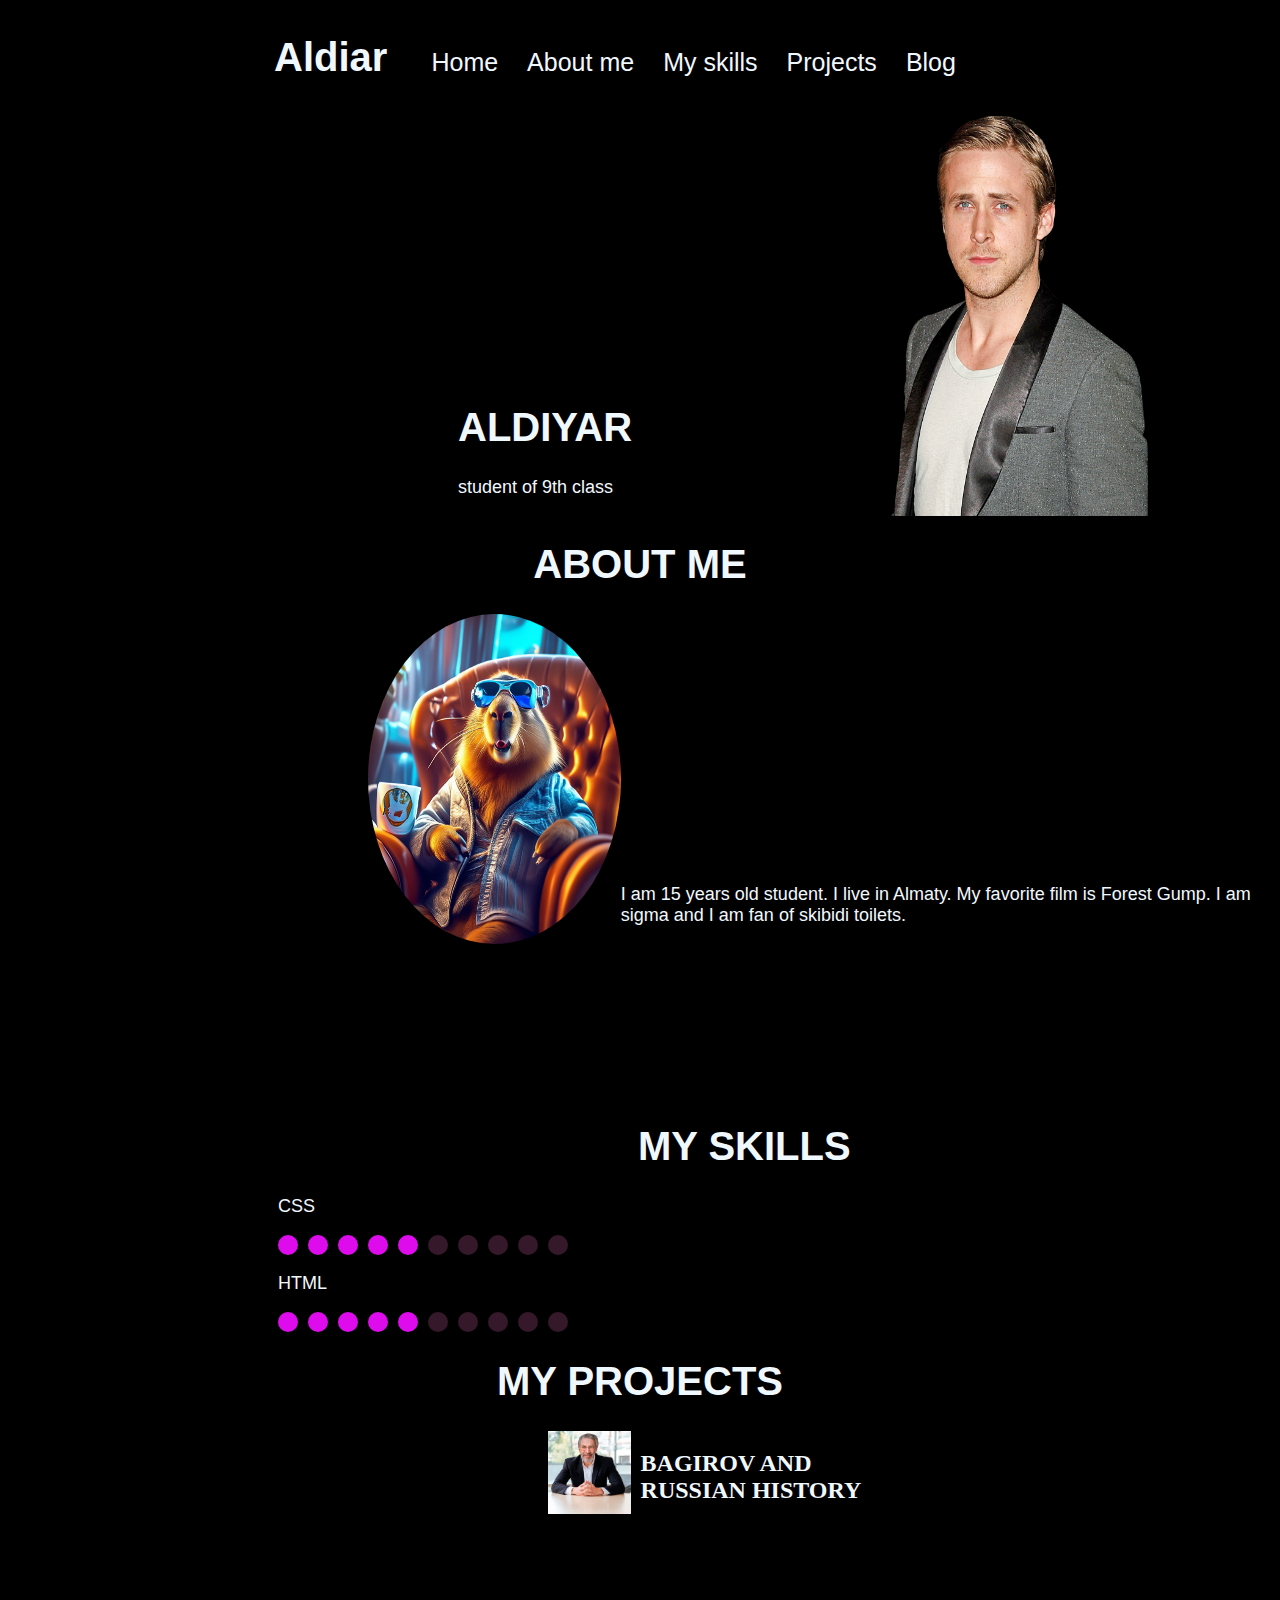
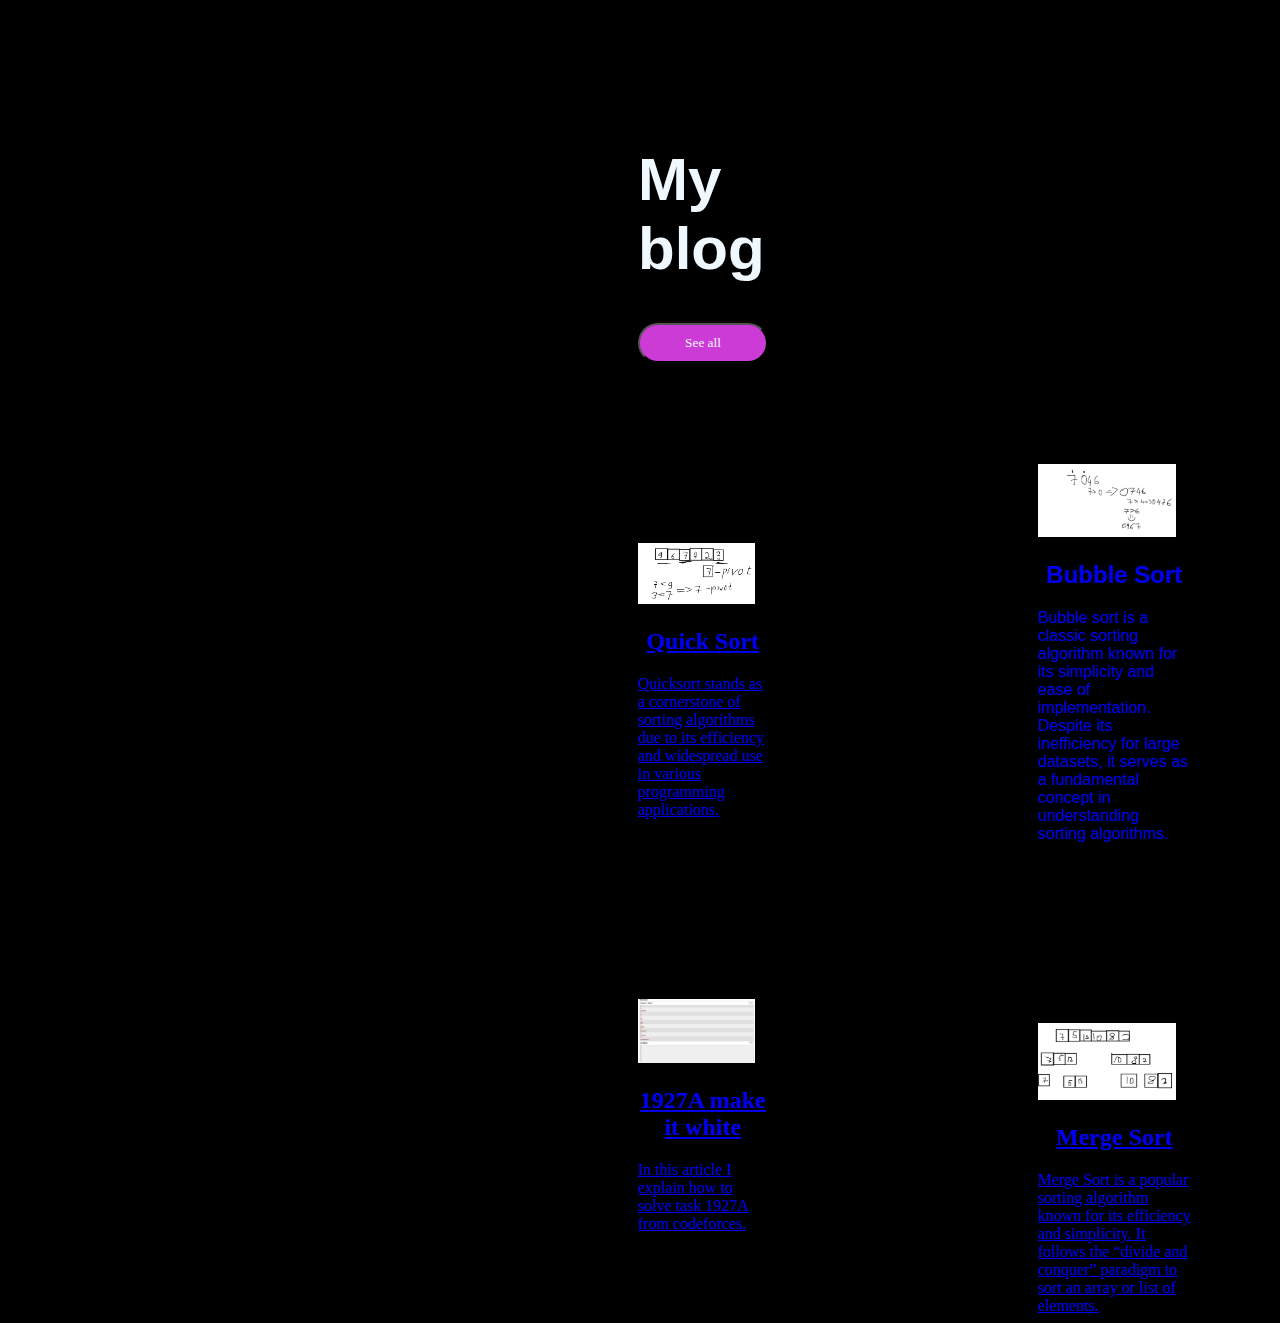
==== AldiarProject95/Aldiarwall201.html @ 56c43e00 "Add files via upload" ====
<!DOCTYPE HTML>
<html>
 <head>
  <meta http-equiv="Content-Type" content="text/html; charset=utf-8">
  <link rel="stylesheet" type="text/css" href="Aldiarcss.css">
  <script src="Aldiarjs123.js"></script>
  <title>Title </title>
 </head>
 <body>
  <div class="all">
    <header>
      <div class="menu">
        <div class="Logo">
          <h1>Aldiar</h1>
        </div>
        <div class="top-menu"> 
          <ul>
            <li href="#"><a>Home </a></li>
            <li><a href="#about_me">About me </a></li>
            <li ><a href="#my_skills">My skills </a></li>
            <li><a href="#my_projects">Projects </a></li>
            <li><a  href="#my_blog">Blog </a></li>
          </ul>
        </div>
      </div>
    </header>
    <section class="main"> 
      <div class="first">
        <h1 > ALDIYAR</h1>
        <p> student of 9th class </p>
      </div>
      <img src="img/Ryan.png"> 
    </section>

    <div class="ME">
      <h1 id="about_me" align="center">ABOUT ME</h1>
      <div class="ME2">
        <img class="capibara" src="img/capibara.jpeg"> 
        <p class="pm">I am 15 years old student. I live in Almaty.
          My favorite film is Forest Gump. I am sigma and I am fan of skibidi toilets.
        </p>
      </div>
    </div>
    
    <div class="skills"> 
      <h1 class="skill" id="my_skills">MY SKILLS</h1>
      <p>CSS</p>
      <section class="maincircle1">
      <div class="circle"></div>
      <div class="circle1"></div>
      <div class="circle2"></div>
      <div class="circle3"></div>
      <div class="circle4"></div>
      <div class="circle5"></div>
      <div class="circle6"></div>
      <div class="circle7"></div>
      <div class="circle8"></div>
      <div class="circle9"></div>
    </section>
      <p>HTML</p>
      <section class="maincircle1">
        <div class="circle"></div>
        <div class="circle1"></div>
        <div class="circle2"></div>
        <div class="circle3"></div>
        <div class="circle4"></div>
        <div class="circle5"></div>
        <div class="circle6"></div>
        <div class="circle7"></div>
        <div class="circle8"></div>
        <div class="circle9"></div>
      </section>
    </div>

    <div class="project">
      <h1 id="my_projects" class="projects" align="center">MY PROJECTS</h1>
      <div class="bebe">
      <a class="istorik" href="Bagirov/Spasiedinorogov.html"><img src="Bagirov/channels4_profile.jpg" ></a>
      <h2>BAGIROV AND RUSSIAN HISTORY</h2>
    </div>
    </div>

    <div class="blog">
      <section class="stolbl">
      <div class="mainblog">
      <h1 id="my_blog">My blog</h1>
      <a href="https://medium.com/@aldiyar.ruslanuly26" target="_blank" ><button type="button">See all</button></a>
      <div class="quick">
        <a href="https://medium.com/@aldiyar.ruslanuly26/quick-sort-df90efa2ebf8" target="_blank">  <img src="img/quick.png"> 
            <h2 align="center">Quick Sort</h2>
            Quicksort stands as a cornerstone of sorting algorithms due to its efficiency and widespread use in various programming applications. 
        </a>
        </div>
        <div class="white">
          <a href="https://medium.com/@aldiyar.ruslanuly26/1927a-make-it-white-e04db2be03ba" target="_blank">  <img src="img/white.png"> 
              <h2 align="center">1927A make it white</h2>
              In this article I explain how to solve task 1927A from codeforces.
          </a>
          </div>
      </div>
    </section>
      <section class="stolbr">
      <div class="bubble">
      <a href="https://medium.com/@aldiyar.ruslanuly26/bubble-sort-99917fdc57d2" target="_blank">  <img src="img/bubble.png"> 
          <h2 align="center">Bubble Sort</h2>
          Bubble sort is a classic sorting algorithm known for its simplicity and ease of implementation. Despite its inefficiency for large datasets, it serves as a fundamental concept in understanding sorting algorithms.
      </a>
      </div>
      <div class="merge">
        <a href="https://medium.com/@aldiyar.ruslanuly26/merge-sort-c3335087015f" target="_blank">  <img src="img/merge.png"> 
            <h2 align="center">Merge Sort</h2>
            Merge Sort is a popular sorting algorithm known for its efficiency and simplicity. It follows the “divide and conquer” paradigm to sort an array or list of elements.
        </a>
        </div>
      </section>
    </div>
  </div>
 </body>
</html>
---- AldiarProject95/Aldiarcss.css ----
body{
    background-color: black;
    color: aliceblue;
}
.all{
    display:block;
}
Header{
    display: flex;
    justify-content: center ;
    height: 100px;
}
.Logo, .top-menu{
    display: inline-block;
}
.top-menu, li{
    margin-right: 25px;
    display: inline-block;
}
.top-menu a{
    font-family: 'Franklin Gothic Medium', 'Arial Narrow', Arial, sans-serif;
    text-decoration: none;
    font-size: 25px;
    color: aliceblue;
}
.top-menu a:hover{
    color: aqua;
}
.Logo h1{
    font-family: 'Franklin Gothic Medium', 'Arial Narrow', Arial, sans-serif;
    font-size: 40px;
}
.all{
    display: flex;
    flex-direction: column; 
}
.main{
    margin-left: 50vh;
    display: flex;
}
.first{
    display: block;
    justify-content: center;
    margin-top: 30vh;
}
.first, p{
    font-size: large ;
    font-family: 'Gill Sans', 'Gill Sans MT', Calibri, 'Trebuchet MS', sans-serif;
}
.first, img{
    width: 90%;
}
.ME{
    display:block;
}
.ME, h1{
    font-family: 'Franklin Gothic Medium', 'Arial Narrow', Arial, sans-serif;
    font-size: 40px;
    align: center;
}
.ME2{
    display: flex;

}
.capibara{
    width: 20%;
    border-radius: 50%;
    margin-left: 40vh;
}
.pm{
    margin-top: 30vh;
}
.skills{
    display: block;
    margin-left:30vh;
}
.skill{
    margin-left: 40vh;
    margin-top: 20vh;
}
.circle{
    height: 20px;
      width: 20px;
      background-color: rgb(222, 12, 237);
      border-radius: 50%;
      margin-right: 10px;
    }
.circle1{
height: 20px;
  width: 20px;
  background-color: rgb(222, 12, 237);;
  border-radius: 50%;
  margin-right: 10px;
}
.circle2{
    height: 20px;
      width: 20px;
      background-color: rgb(222, 12, 237);;
      border-radius: 50%;
      margin-right: 10px;
    }
    .circle3{
        height: 20px;
          width: 20px;
          background-color: rgb(222, 12, 237);;
          border-radius: 50%;
          margin-right: 10px;
        }
        .circle4{
            height: 20px;
              width: 20px;
              background-color: rgb(222, 12, 237);;
              border-radius: 50%;
              margin-right: 10px;
            }
            .circle5{
                height: 20px;
                  width: 20px;
                  background-color: rgb(53, 24, 42);
                  border-radius: 50%;
                  margin-right: 10px;
                }
        .circle6{
        height: 20px;
         width: 20px;
        background-color: rgb(53, 24, 42);
          border-radius: 50%;
          margin-right: 10px;
           }
      .circle7{
          height: 20px;
         width: 20px;
         background-color: rgb(53, 24, 42);
        border-radius: 50%;
        margin-right: 10px;
        }
        .circle8{
        height: 20px;
         width: 20px;
         background-color: rgb(53, 24, 42);
        border-radius: 50%;
        margin-right: 10px;
        }
        .circle9{
            height: 20px;
             width: 20px;
             background-color: rgb(53, 24, 42);
            border-radius: 50%;
            margin-right: 10px;
            }
.maincircle1{
    display: flex;
}
.project{
    display: block;
}
.projects{

}
.istorik{
    width:15%;
    margin-left:60vh;
}
.bebe a:hover{
    color: aqua;
}
.bebe{
    display: flex;
    margin-right: 40vh;
}
.blog{
    display: flex;
    margin-top: 20vh;
}
.mainblog{
    
    margin-left: 70vh;
    display: block;
}
.mainblog h1{
    font-size: 60px;
}
.mainblog button{
    width:130px;
    height: 40px;
    border-radius: 40px;
    font-family: fantasy;
    color: aliceblue;
    background-color: rgb(204, 59, 214);
}
.bubble{
    margin-left: 30vh;
    width: 40%;
    margin-top: 20vh;
}
.bubble a{
    text-decoration: none;
    font-family: 'Gill Sans', 'Gill Sans MT', Calibri, 'Trebuchet MS', sans-serif;
}
.merge{
    margin-left: 30vh;
    width: 40%;
    margin-top: 20vh;
}
.stolbr{
    display: block;
    margin-right: 100vh;
    margin-top: 20vh;
}
.stolbl{
    display: block;
}
.quick{
    margin-top: 20vh;
}
.white{
    margin-top: 20vh;
}
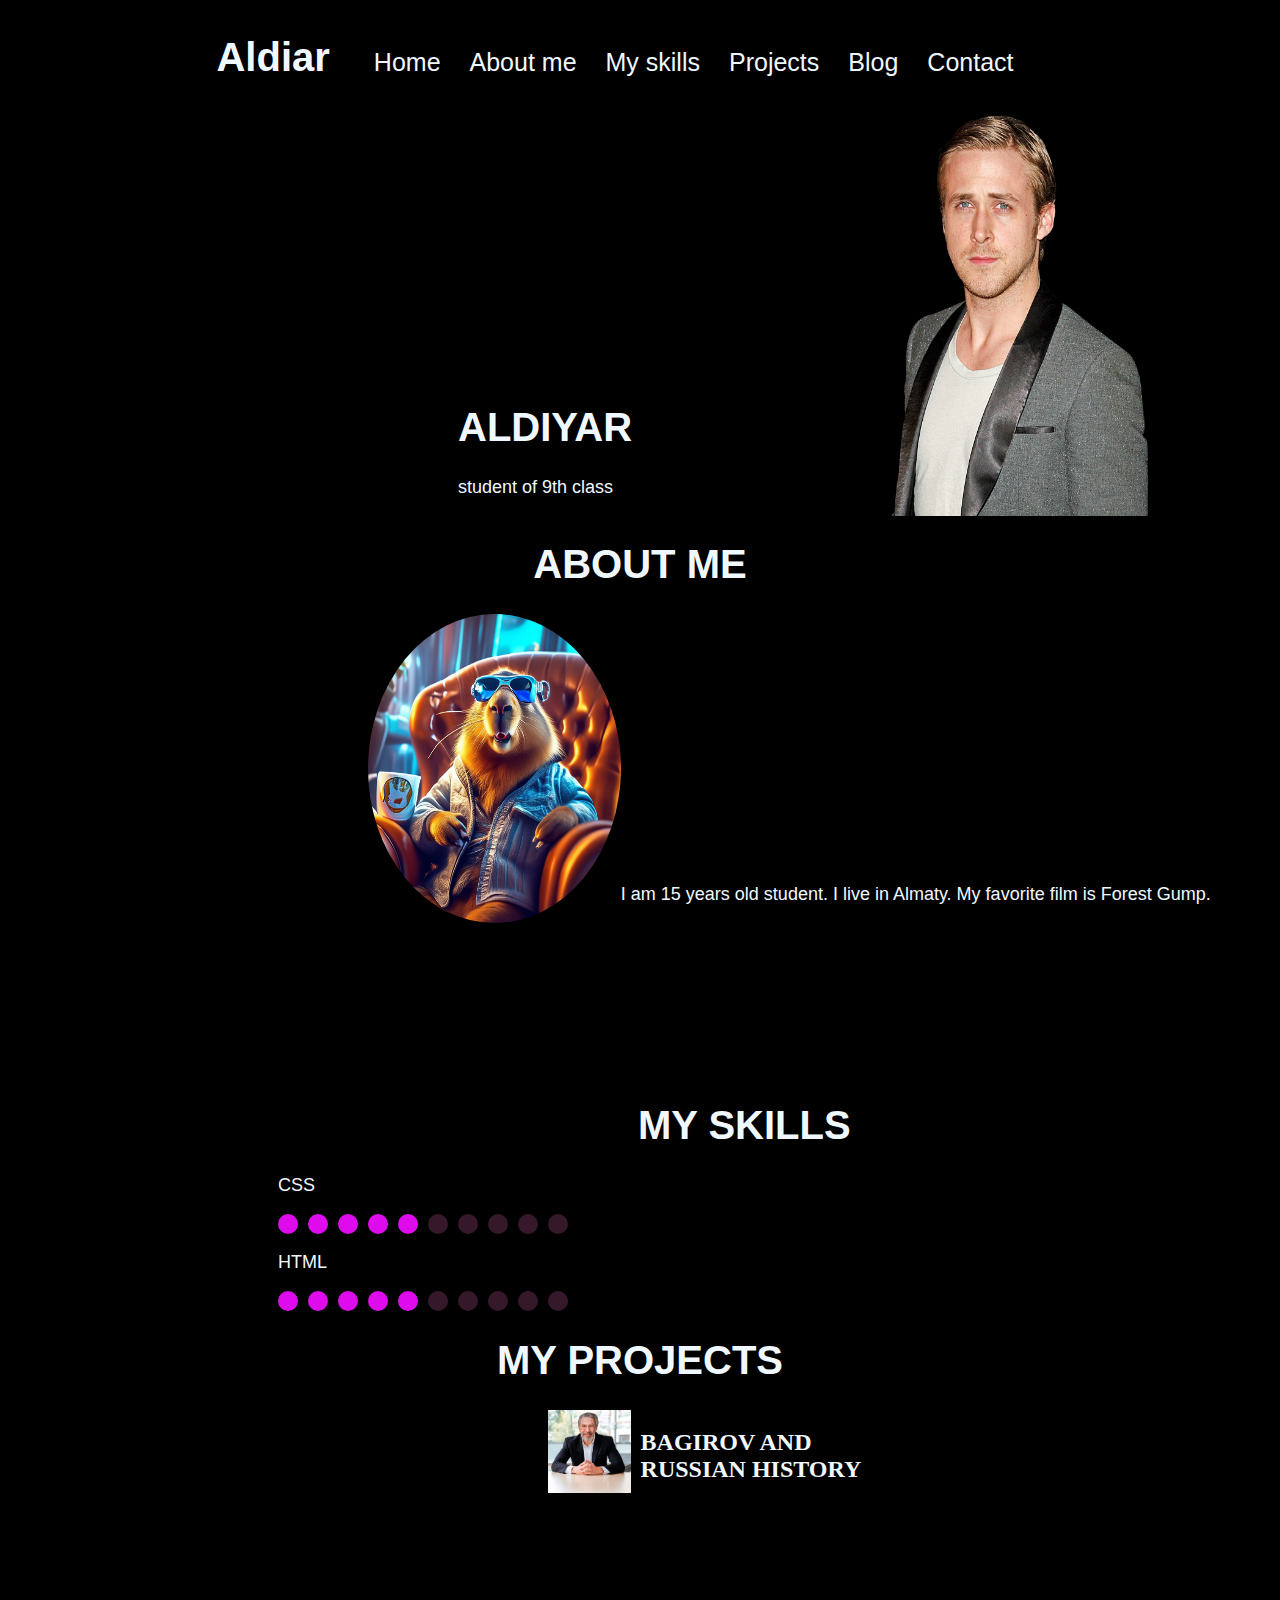
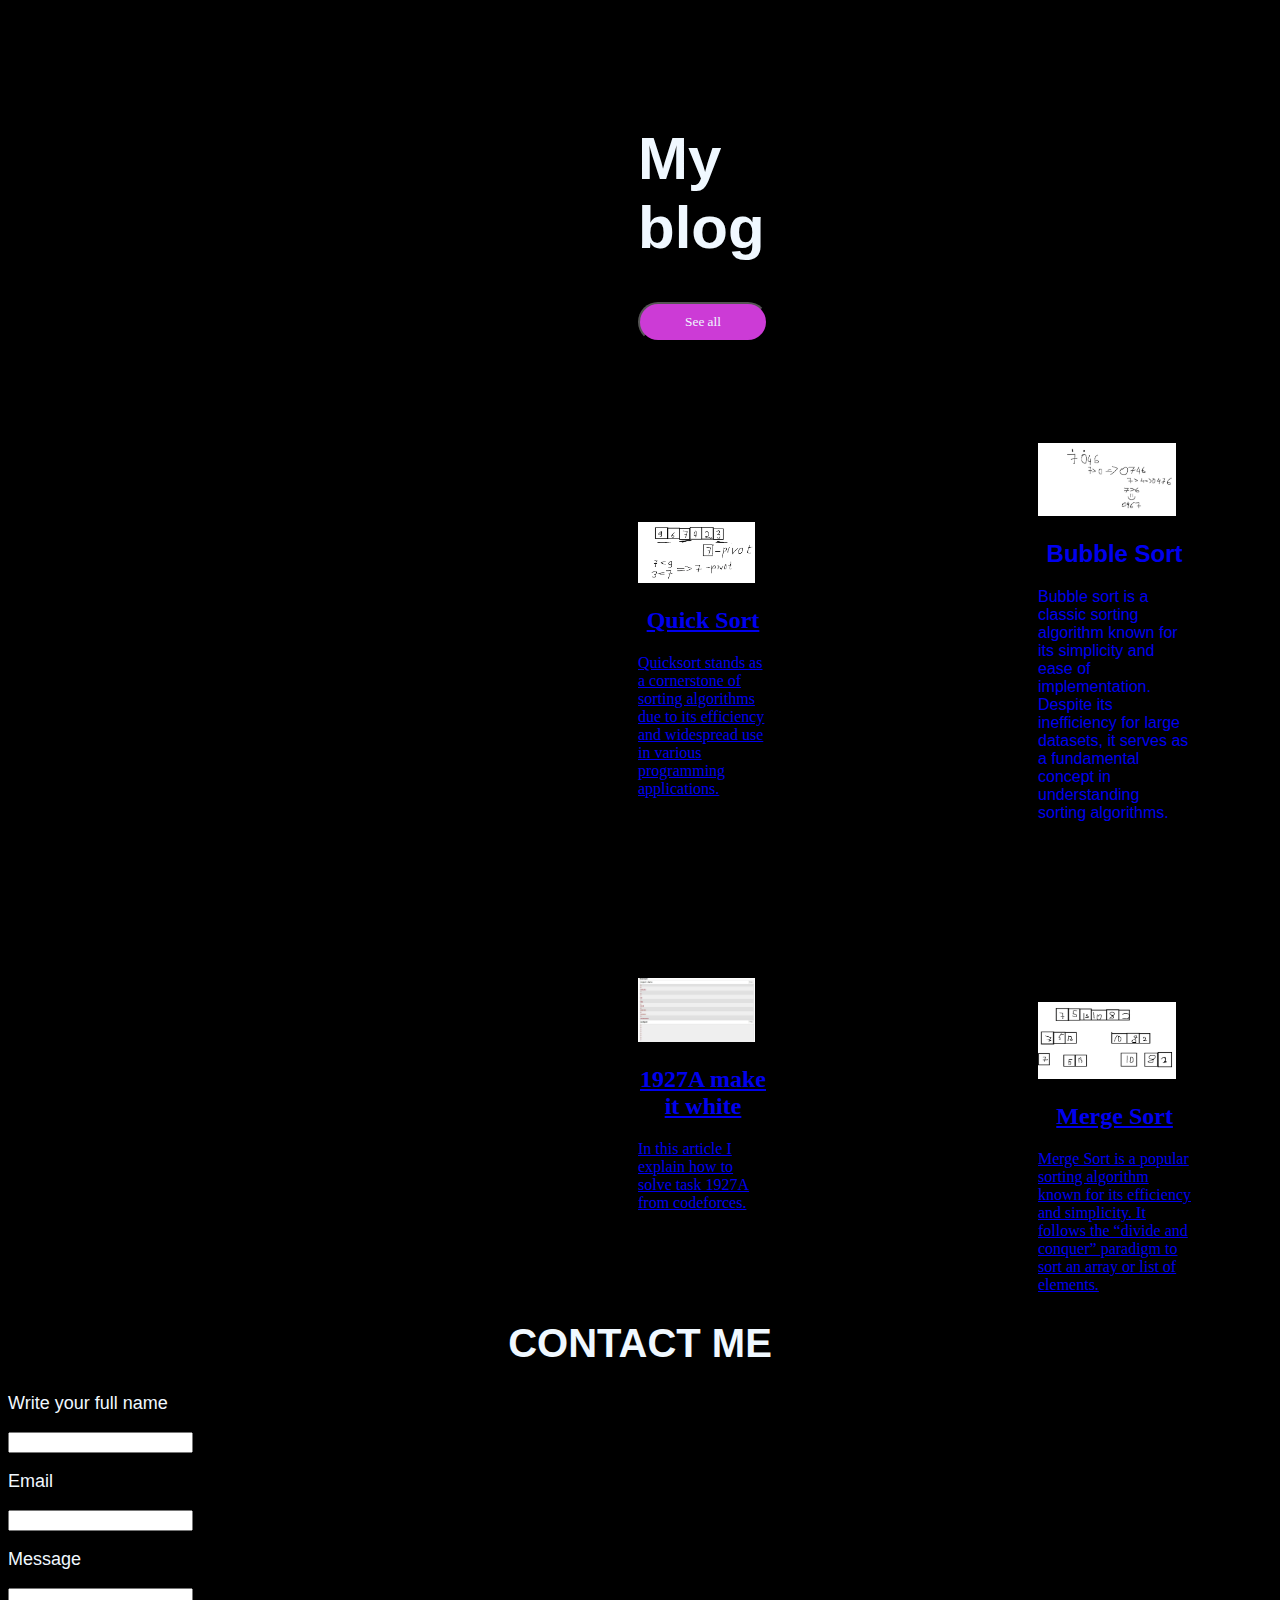
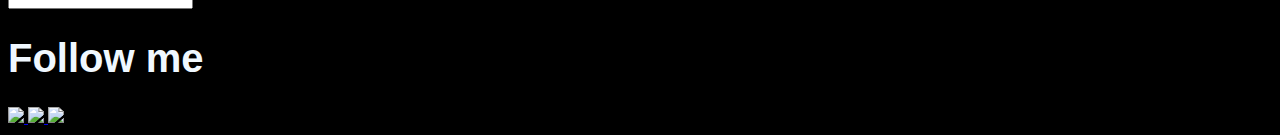
==== commit 133ab43e: "Update Aldiarwall201.html" ====
--- a/AldiarProject95/Aldiarwall201.html
+++ b/AldiarProject95/Aldiarwall201.html
@@ -20,6 +20,7 @@
             <li ><a href="#my_skills">My skills </a></li>
             <li><a href="#my_projects">Projects </a></li>
             <li><a  href="#my_blog">Blog </a></li>
+            <li><a  href="#contact_me">Contact </a></li>
           </ul>
         </div>
       </div>
@@ -37,7 +38,7 @@
       <div class="ME2">
         <img class="capibara" src="img/capibara.jpeg"> 
         <p class="pm">I am 15 years old student. I live in Almaty.
-          My favorite film is Forest Gump. I am sigma and I am fan of skibidi toilets.
+          My favorite film is Forest Gump. 
         </p>
       </div>
     </div>
@@ -75,7 +76,7 @@
     <div class="project">
       <h1 id="my_projects" class="projects" align="center">MY PROJECTS</h1>
       <div class="bebe">
-      <a class="istorik" href="Bagirov/Spasiedinorogov.html"><img src="Bagirov/channels4_profile.jpg" ></a>
+      <a class="istorik" href="Bagirov/Spasiedinorogov.html" target="_blank"><img src="Bagirov/channels4_profile.jpg" ></a>
       <h2>BAGIROV AND RUSSIAN HISTORY</h2>
     </div>
     </div>
@@ -114,6 +115,27 @@
         </div>
       </section>
     </div>
+          <div class="contact">
+            <h1 id="contact_me" align="center" >CONTACT ME</h1>
+            <p>Write your full name</p>
+            <form>
+              <input type="text">
+            </form>
+            <p>Email</p>
+            <form>
+              <input type="text">
+            </form>
+            <p>Message</p>
+            <form>
+              <input type="text">
+            </form>
+          </div>
+          <section class="last">
+              <h1>Follow me</h1>
+              <a href="https://www.youtube.com/watch?v=dQw4w9WgXcQ" target="_blank"><img src="img/youtube.png"> </a>
+              <a href="https://www.twitch.tv/mazellovvv" target="_blank"><img src="img/twitch.png"> </a>
+              <a href="https://www.tiktok.com/@rv1.psycho/video/7356610222376373512" target="_blank"><img src="img/tiktok.png"> </a>
+          </section>
   </div>
  </body>
-</html>+</html>
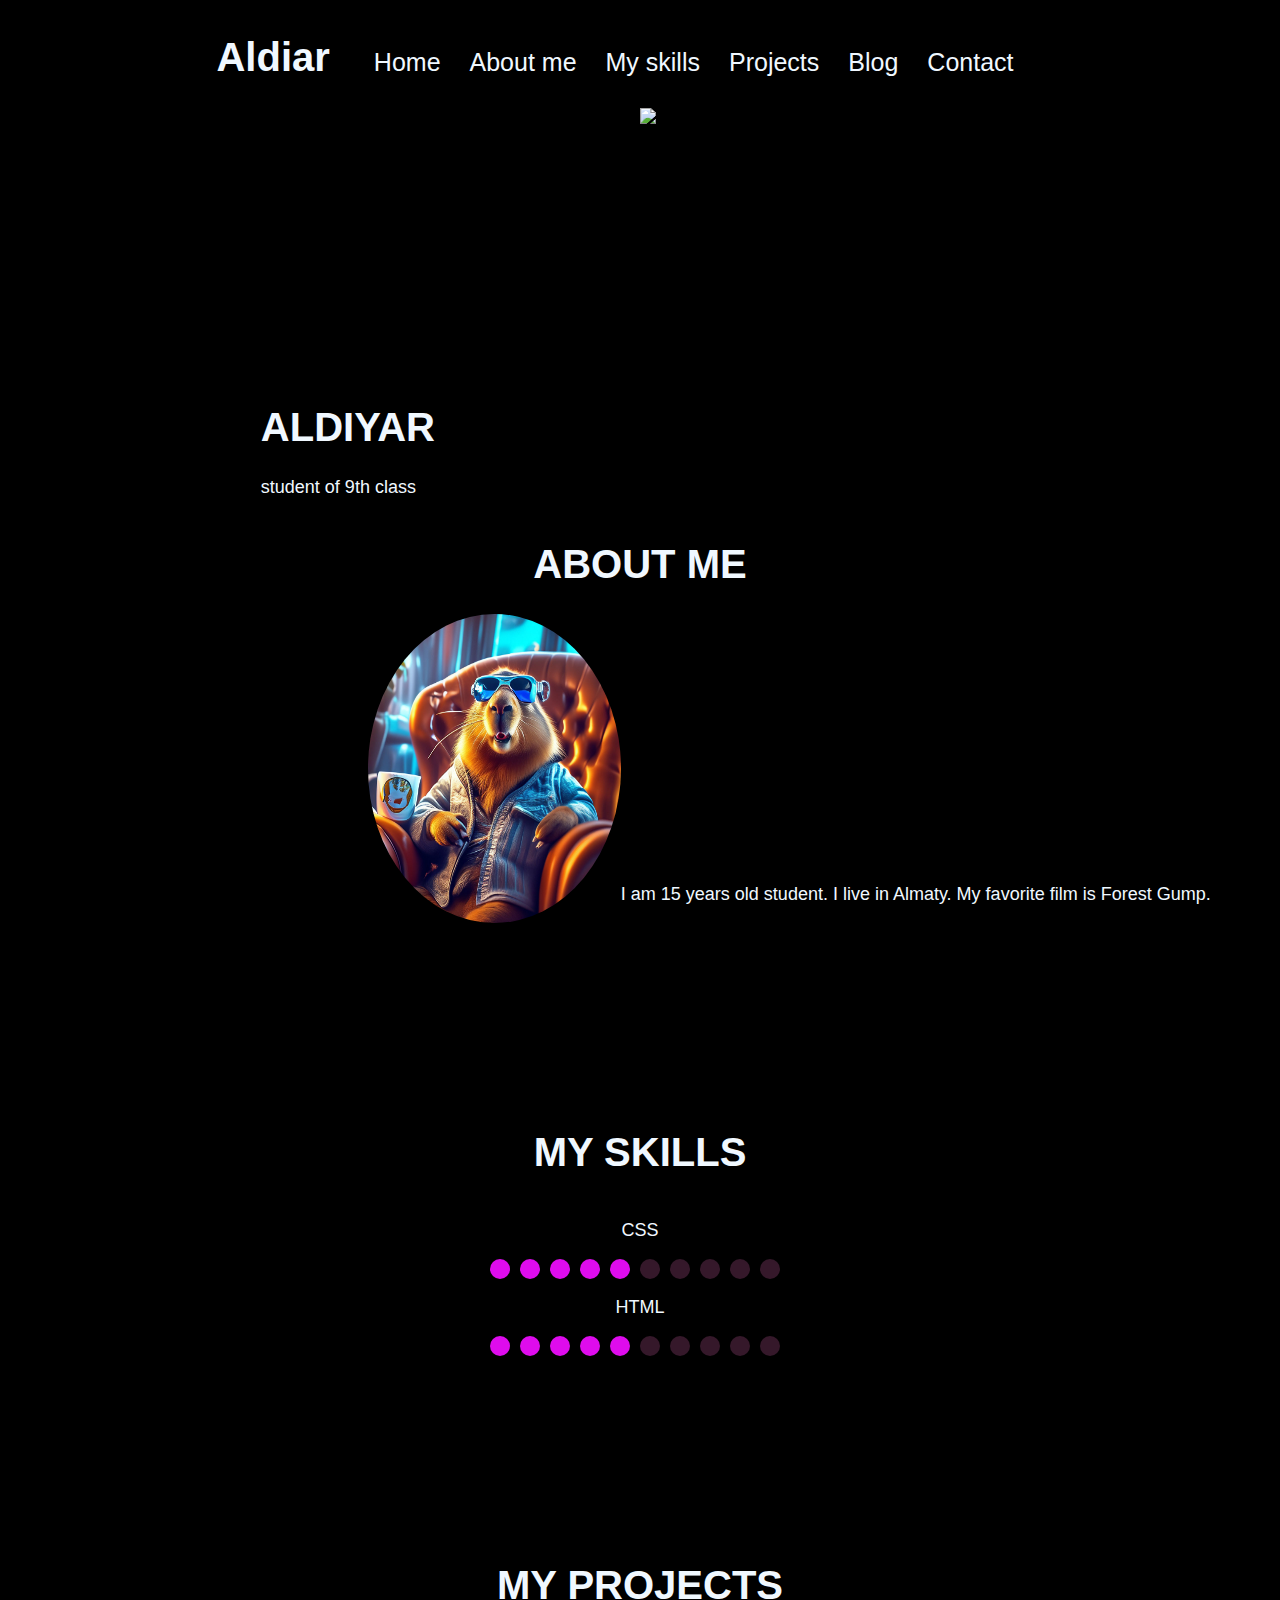
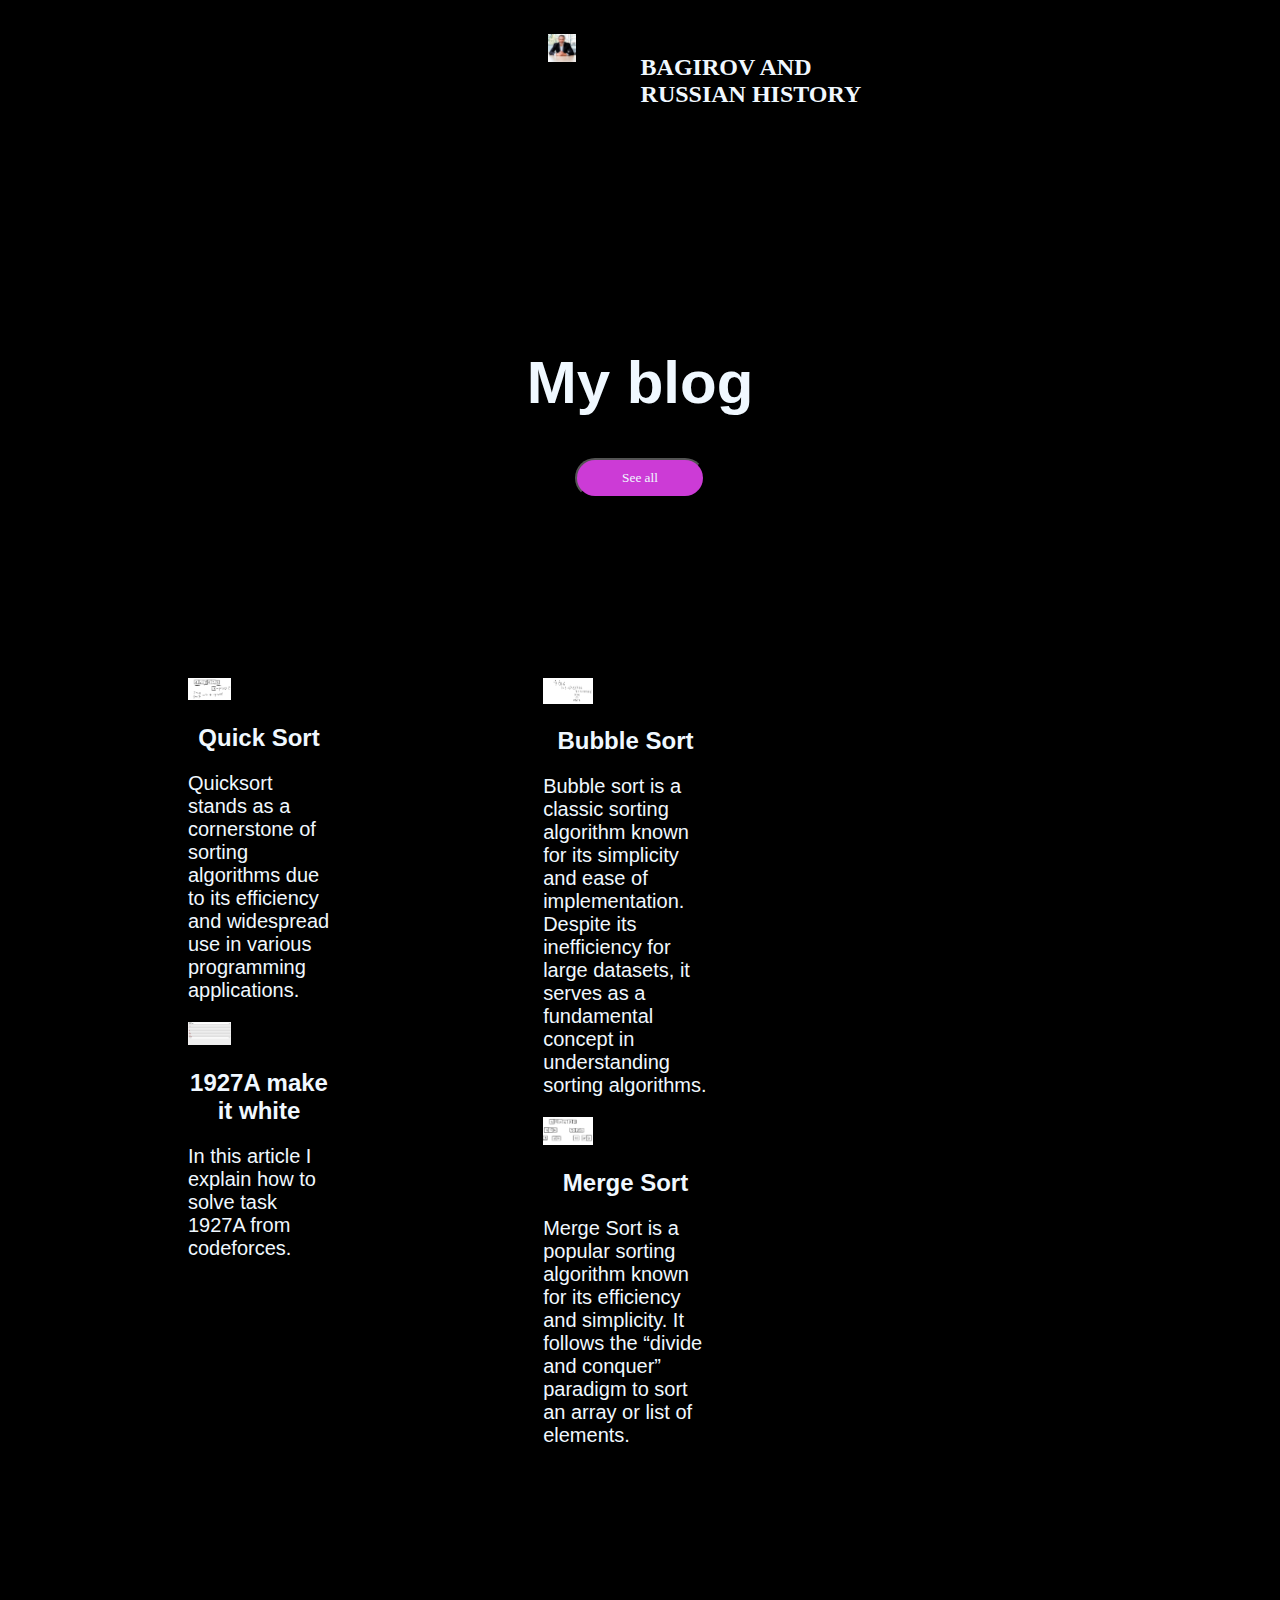
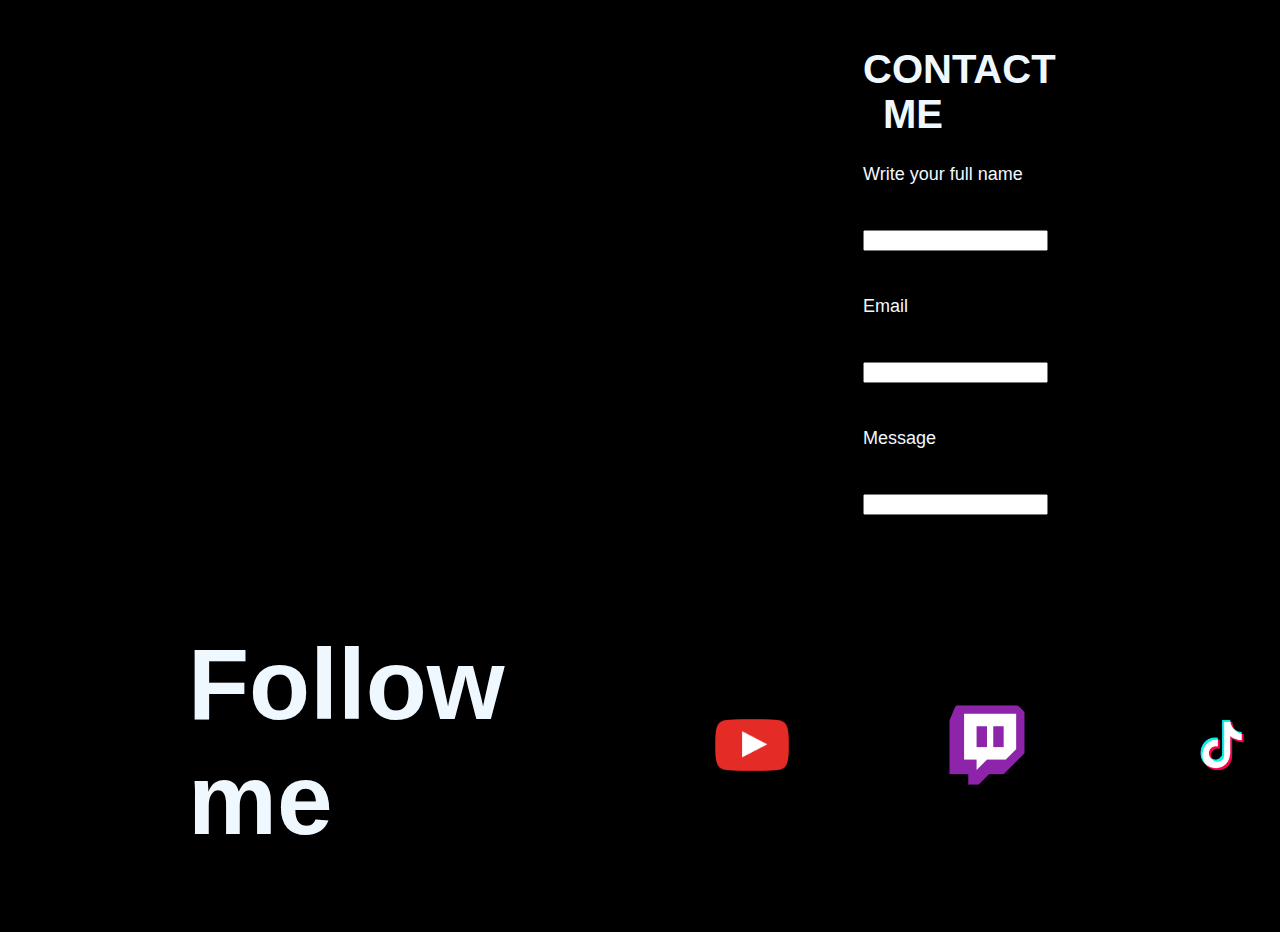
==== commit 9cb3d0cd: "Update Aldiarwall201.html" ====
--- a/AldiarProject95/Aldiarwall201.html
+++ b/AldiarProject95/Aldiarwall201.html
@@ -27,10 +27,12 @@
     </header>
     <section class="main"> 
       <div class="first">
-        <h1 > ALDIYAR</h1>
-        <p> student of 9th class </p>
+        <div>
+          <h1 > ALDIYAR</h1>
+          <p> student of 9th class </p>
+        </div>
       </div>
-      <img src="img/Ryan.png"> 
+      <img src="img/aldiar.png.jpeg"> 
     </section>
 
     <div class="ME">
@@ -82,38 +84,40 @@
     </div>
 
     <div class="blog">
-      <section class="stolbl">
-      <div class="mainblog">
+      
       <h1 id="my_blog">My blog</h1>
       <a href="https://medium.com/@aldiyar.ruslanuly26" target="_blank" ><button type="button">See all</button></a>
+      <div class="mainblog">
+      <section class="stolbl">
       <div class="quick">
         <a href="https://medium.com/@aldiyar.ruslanuly26/quick-sort-df90efa2ebf8" target="_blank">  <img src="img/quick.png"> 
             <h2 align="center">Quick Sort</h2>
-            Quicksort stands as a cornerstone of sorting algorithms due to its efficiency and widespread use in various programming applications. 
+            <p>Quicksort stands as a cornerstone of sorting algorithms due to its efficiency and widespread use in various programming applications. </p>
         </a>
         </div>
         <div class="white">
           <a href="https://medium.com/@aldiyar.ruslanuly26/1927a-make-it-white-e04db2be03ba" target="_blank">  <img src="img/white.png"> 
               <h2 align="center">1927A make it white</h2>
-              In this article I explain how to solve task 1927A from codeforces.
+             <p> In this article I explain how to solve task 1927A from codeforces.</p>
           </a>
           </div>
-      </div>
     </section>
       <section class="stolbr">
       <div class="bubble">
       <a href="https://medium.com/@aldiyar.ruslanuly26/bubble-sort-99917fdc57d2" target="_blank">  <img src="img/bubble.png"> 
           <h2 align="center">Bubble Sort</h2>
-          Bubble sort is a classic sorting algorithm known for its simplicity and ease of implementation. Despite its inefficiency for large datasets, it serves as a fundamental concept in understanding sorting algorithms.
+          <p>Bubble sort is a classic sorting algorithm known for its simplicity and ease of implementation. Despite its inefficiency for large datasets, it serves as a fundamental concept in understanding sorting algorithms.</p>
       </a>
       </div>
       <div class="merge">
         <a href="https://medium.com/@aldiyar.ruslanuly26/merge-sort-c3335087015f" target="_blank">  <img src="img/merge.png"> 
             <h2 align="center">Merge Sort</h2>
-            Merge Sort is a popular sorting algorithm known for its efficiency and simplicity. It follows the “divide and conquer” paradigm to sort an array or list of elements.
+           <p> Merge Sort is a popular sorting algorithm known for its efficiency and simplicity. It follows the “divide and conquer” paradigm to sort an array or list of elements.</p>
         </a>
         </div>
       </section>
+      
+    </div>
     </div>
           <div class="contact">
             <h1 id="contact_me" align="center" >CONTACT ME</h1>
--- a/AldiarProject95/Aldiarcss.css
+++ b/AldiarProject95/Aldiarcss.css
@@ -35,8 +35,8 @@
     flex-direction: column; 
 }
 .main{
-    margin-left: 50vh;
-    display: flex;
+    display: flex;
+    justify-content: center;
 }
 .first{
     display: block;
@@ -48,7 +48,7 @@
     font-family: 'Gill Sans', 'Gill Sans MT', Calibri, 'Trebuchet MS', sans-serif;
 }
 .first, img{
-    width: 90%;
+    width: 30%;
 }
 .ME{
     display:block;
@@ -71,12 +71,14 @@
     margin-top: 30vh;
 }
 .skills{
-    display: block;
-    margin-left:30vh;
+    display: flex;
+    flex-direction: column;
+    justify-content: center;
+    align-items: center;
+    margin-top: 20vh;
 }
 .skill{
-    margin-left: 40vh;
-    margin-top: 20vh;
+   
 }
 .circle{
     height: 20px;
@@ -153,9 +155,7 @@
 }
 .project{
     display: block;
-}
-.projects{
-
+    margin-top: 20vh;
 }
 .istorik{
     width:15%;
@@ -170,17 +170,26 @@
 }
 .blog{
     display: flex;
+    flex-direction: column;
+    justify-content: center;
+    align-items: center;
     margin-top: 20vh;
 }
 .mainblog{
-    
-    margin-left: 70vh;
-    display: block;
-}
-.mainblog h1{
+    display: flex;
+}
+.mainblog p{
+    font-size:20px;
+}
+.mainblog a{
+    text-decoration: none;
+    color: aliceblue;
+    font-family: 'Gill Sans', 'Gill Sans MT', Calibri, 'Trebuchet MS', sans-serif;
+}
+.blog h1{
     font-size: 60px;
 }
-.mainblog button{
+.blog button{
     width:130px;
     height: 40px;
     border-radius: 40px;
@@ -189,30 +198,63 @@
     background-color: rgb(204, 59, 214);
 }
 .bubble{
-    margin-left: 30vh;
-    width: 40%;
-    margin-top: 20vh;
+    width: 30%;
 }
 .bubble a{
     text-decoration: none;
     font-family: 'Gill Sans', 'Gill Sans MT', Calibri, 'Trebuchet MS', sans-serif;
 }
 .merge{
-    margin-left: 30vh;
+    width: 30%;
+}
+.stolbr{
+    display: flex;
+    flex-direction: column;
+    padding-top: 20vh;
+    padding-right: 20vh;
+    justify-content: right;
+}
+
+.stolbl{
+    display: flex;
+    flex-direction: column;
+    padding-top: 20vh;
+    padding-left: 20vh;
+}
+.quick{
     width: 40%;
-    margin-top: 20vh;
-}
-.stolbr{
+}
+.white{
+    
+    width: 40%;
+}
+.contact{
     display: block;
-    margin-right: 100vh;
-    margin-top: 20vh;
-}
-.stolbl{
-    display: block;
-}
-.quick{
-    margin-top: 20vh;
-}
-.white{
-    margin-top: 20vh;
-}+    margin-top: 10vh;
+    margin-left: 95vh;
+    
+}
+.contact h1{
+    width: 100px;
+    justify-content: center;
+}
+.contact h1{
+    margin-top: 10vh;
+}
+.contact form{
+    margin-top: 5vh;
+    margin-bottom: 5vh;
+}
+.last{
+    display: flex;
+}
+.last h1{
+    font-size:100px;
+    margin-left: 20vh;
+}
+.last img{
+    margin-top: 15vh;
+    margin-left: 15vh;
+    width: 100px;
+    border-radius: 50%;
+}
